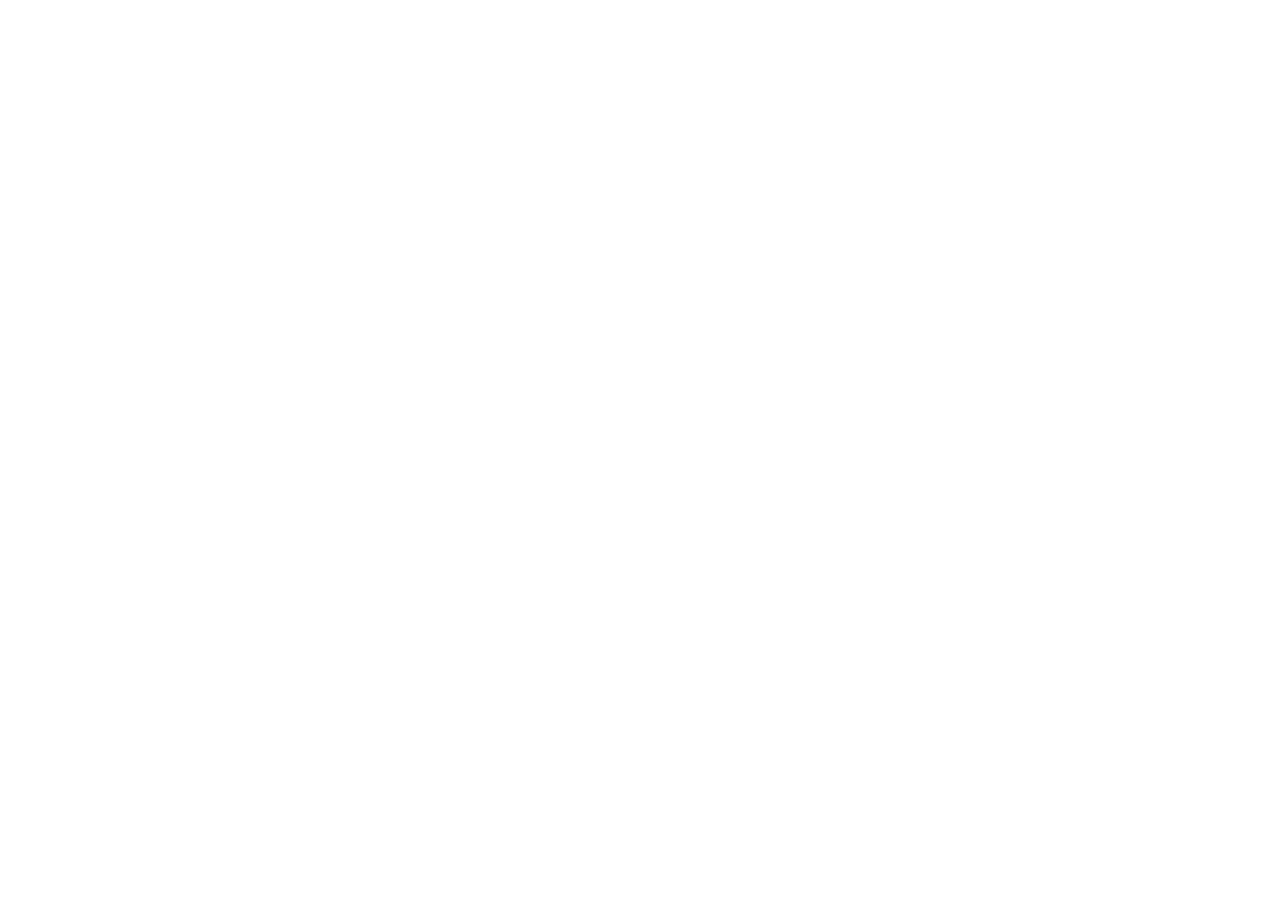
==== cvlol.html @ 90e1cd1e "v0.0.4" ====
<!DOCTYPE html>
<html lang="en" >
<head>
    <meta charset="UTF-8">
    <meta name="viewport" content="width=device-width, initial-scale=1.0">
    <title>Document</title>
</head>
<body>
    
</body>
</html>
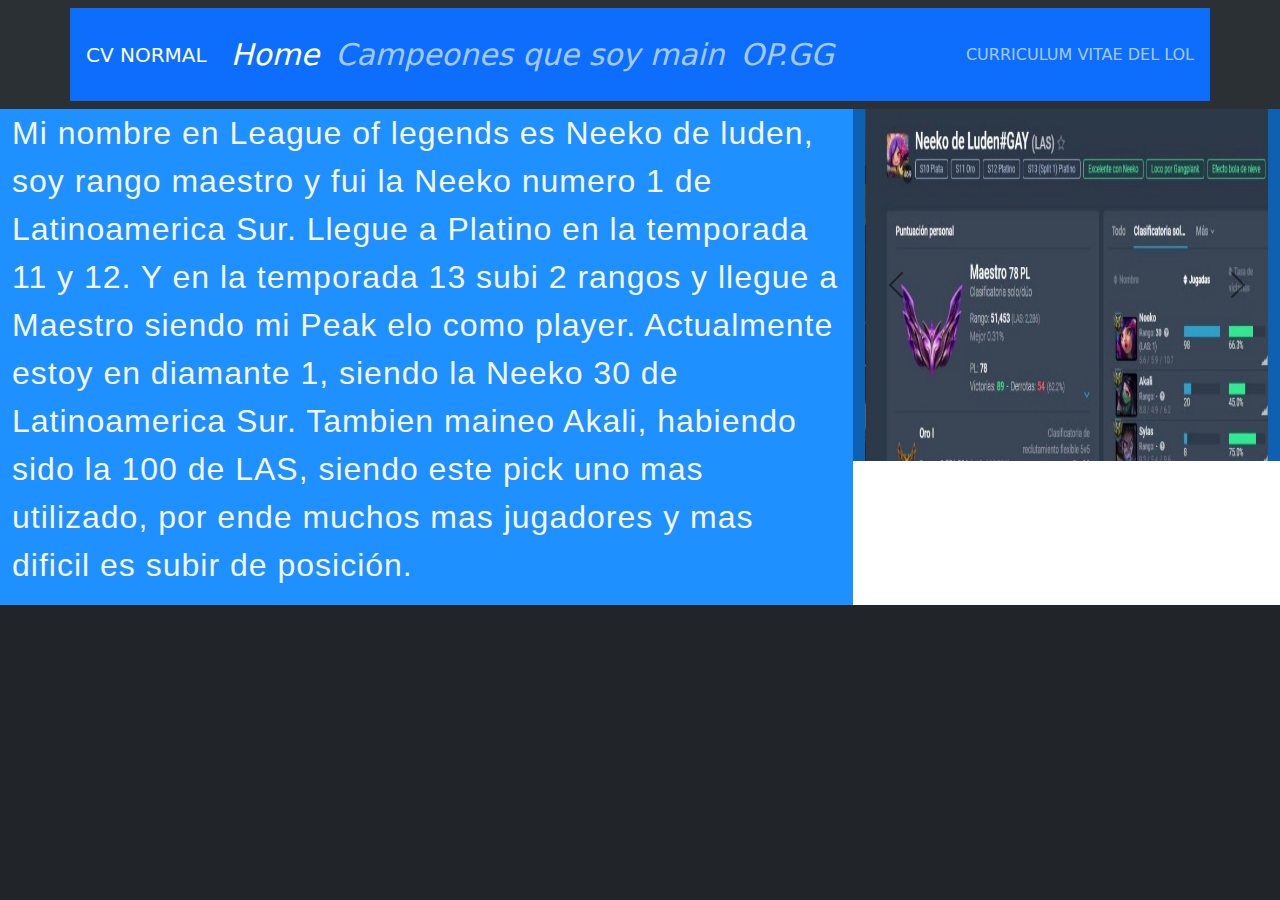
==== commit 7657ef90: "v0.0.5" ====
--- a/cvlol.html
+++ b/cvlol.html
@@ -1,11 +1,86 @@
 <!DOCTYPE html>
-<html lang="en" >
+<html lang="en" data-bs-theme="dark" >
 <head>
     <meta charset="UTF-8">
     <meta name="viewport" content="width=device-width, initial-scale=1.0">
-    <title>Document</title>
+    <link rel="stylesheet" href="estilos.css">
+    <link rel="icon" href="fotos/bulldog.ico">
+    <link href="https://cdn.jsdelivr.net/npm/bootstrap@5.3.3/dist/css/bootstrap.min.css" rel="stylesheet" integrity="sha384-QWTKZyjpPEjISv5WaRU9OFeRpok6YctnYmDr5pNlyT2bRjXh0JMhjY6hW+ALEwIH" crossorigin="anonymous">
+    <title>CV LOL</title>
 </head>
 <body>
-    
+<div class="container-fluid">
+    <div class="arriba row">
+        <nav class="navbar navbar-expand-lg bg-body-tertiary">
+            <div class="container text-bg-primary p-3 ">
+              <a class="navbar-brand" href="index.html">CV NORMAL</a>
+              <button class="navbar-toggler" type="button" data-bs-toggle="collapse" data-bs-target="#navbarText" aria-controls="navbarText" aria-expanded="false" aria-label="Toggle navigation">
+                <span class="navbar-toggler-icon"></span>
+              </button>
+              <div class="collapse navbar-collapse" id="navbarText">
+                <ul class="navbar-nav me-auto mb-2 mb-lg-0">
+                  <li class="nav-item">
+                    <a class="nav-link active" aria-current="page" href="#">Home</a>
+                  </li>
+                  <li class="nav-item">
+                    <a class="nav-link" href="#Champs">Campeones que soy main</a>
+                  </li>
+                  <li class="nav-item">
+                    <a class="nav-link" href="#poro">OP.GG</a>
+                  </li>
+                </ul>
+                <span class="navbar-text">CURRICULUM VITAE DEL LOL</span>
+              </div>
+            </div>
+          </nav>
+    </div>
+    <div class="medioo row">
+        <div class="izq col-8">
+          <p class="textolol">Mi nombre en League of legends es Neeko de luden, soy rango maestro y fui la Neeko numero 1 de Latinoamerica Sur. Llegue a Platino en la temporada 11 y 12. Y en la temporada 13 subi 2 rangos y llegue a Maestro siendo mi Peak elo como player. Actualmente estoy en diamante 1, siendo la Neeko 30 de Latinoamerica Sur. Tambien maineo Akali, habiendo sido la 100 de LAS, siendo este pick uno mas utilizado, por ende muchos mas jugadores y mas dificil es subir de posición.</p>
+        </div>
+        <div class="der col-4">
+          <div id="carouselExample" class="carousel slide">
+            <div class="carousel-inner">
+              <div class="carousel-item active">
+                <img src="fotos/rango1.jpeg" height="352px" class="d-block w-100">
+              </div>
+              <div class="carousel-item">
+                <img src="fotos/top1neeko.jpeg" height="352px"  class="d-block w-100">
+              </div>
+            </div>
+            <button class="carousel-control-prev" type="button" data-bs-target="#carouselExample" data-bs-slide="prev">
+              <span class="carousel-control-prev-icon" aria-hidden="true"></span>
+              <span class="visually-hidden">Previous</span>
+            </button>
+            <button class="carousel-control-next" type="button" data-bs-target="#carouselExample" data-bs-slide="next">
+              <span class="carousel-control-next-icon" aria-hidden="true"></span>
+              <span class="visually-hidden">Next</span>
+            </button>
+          </div>
+        </div>
+    </div>
+    <div class="champsqjuego">
+
+    </div>
+    <div class="akali row">
+
+    </div>
+    <div class="neeko row">
+        
+    </div>
+    <div class="yasuo">
+
+    </div>
+    <div class="yone">
+
+    </div>
+    <div class="footer row">
+
+    </div>
+</div>
+
+
+<script src="https://cdn.jsdelivr.net/npm/bootstrap@5.3.3/dist/js/bootstrap.bundle.min.js" integrity="sha384-YvpcrYf0tY3lHB60NNkmXc5s9fDVZLESaAA55NDzOxhy9GkcIdslK1eN7N6jIeHz" crossorigin="anonymous"></script>
+</body>
 </body>
 </html>--- a/estilos.css
+++ b/estilos.css
@@ -0,0 +1,134 @@
+
+.arriba{
+    height: 15%;
+    background-color: black;
+    position: sticky;
+    top: 0;
+    z-index: 1000;
+}
+.medio{
+    height: 70%;
+    background-color: grey;
+}
+.abajo{height: 40%;
+        background-color: rgb(55, 55, 56);
+}
+.izq{
+    height: 100%;
+    background-color: dodgerblue;
+    display: flex;
+    justify-content: center;
+    align-items: center;
+    
+}
+.der{
+    height: 100%;
+    background-color: rgb(14, 96, 178);
+    display: inline-block;
+    justify-content: center;
+    align-items: center;
+    
+}
+.experiencia{
+    color:#FFF;
+    text-transform: uppercase;
+    font-size: 55px;
+    margin-top: 100px;
+    text-shadow: 2px 5px black;
+    font-family: Arial, Helvetica, sans-serif;
+    letter-spacing: 2px;
+}
+.abajoo{
+    height: 40%;
+    width: 100%;
+    background-color: rgb(55, 55, 56);
+}
+.almedio{
+    justify-content: space-around;
+    
+    border: 10px rgb(255, 255, 255);
+    display: flex;
+    align-items: center;
+    color: #FFF;
+}
+li{
+    font-size: 30px;
+    font-style: oblique;
+    list-style: none;
+}
+.formacion{
+    background-color: rgb(55, 55, 56) ;
+    height: 30%;
+    display: flex;
+    align-content: center;
+    justify-content: center;
+    align-items: center;
+}
+
+.formacionacademicaletra{
+    font-size: 35px;
+    color: white;
+    text-shadow: 1px 2px black;
+    font-family: arial;
+    align-items: center;
+    justify-content: center;
+}
+.letra{
+    color: white;
+    font-style: oblique;
+   
+}
+
+.contacto{
+    height: 40%;
+    background-color: rgb(55, 55, 56) ;
+    display: flex;
+    align-content: center;
+    justify-content: center;
+}
+.imagenmedio{
+    display: flex;
+    justify-content: center;
+    align-items: center;
+    border-radius: 305px;
+}
+@media (max-width:480px)
+{
+    .izq{
+        width: 100%;
+    }
+    .der{
+        width: 100%;
+    }
+}
+@media (min-width:0px)
+{
+    .izq{
+        width: 100%;
+    }
+    .der{
+        width: 100%;
+    }
+}
+.textosoybueno{
+    height: 100%;
+    background-color: white;
+    font-size: 30px;
+}
+.fotogaleria{
+    height: 30%;
+    background-color: black;
+}
+.medioo{
+    height: 40%;
+    background-color: #FFF;
+}
+.textolol{
+    font-size: 32px;
+    color: whitesmoke;
+    font-family: Arial, Helvetica, sans-serif;
+    font-weight: lighter;
+    font-style: normal;
+    letter-spacing: 1px;
+    
+}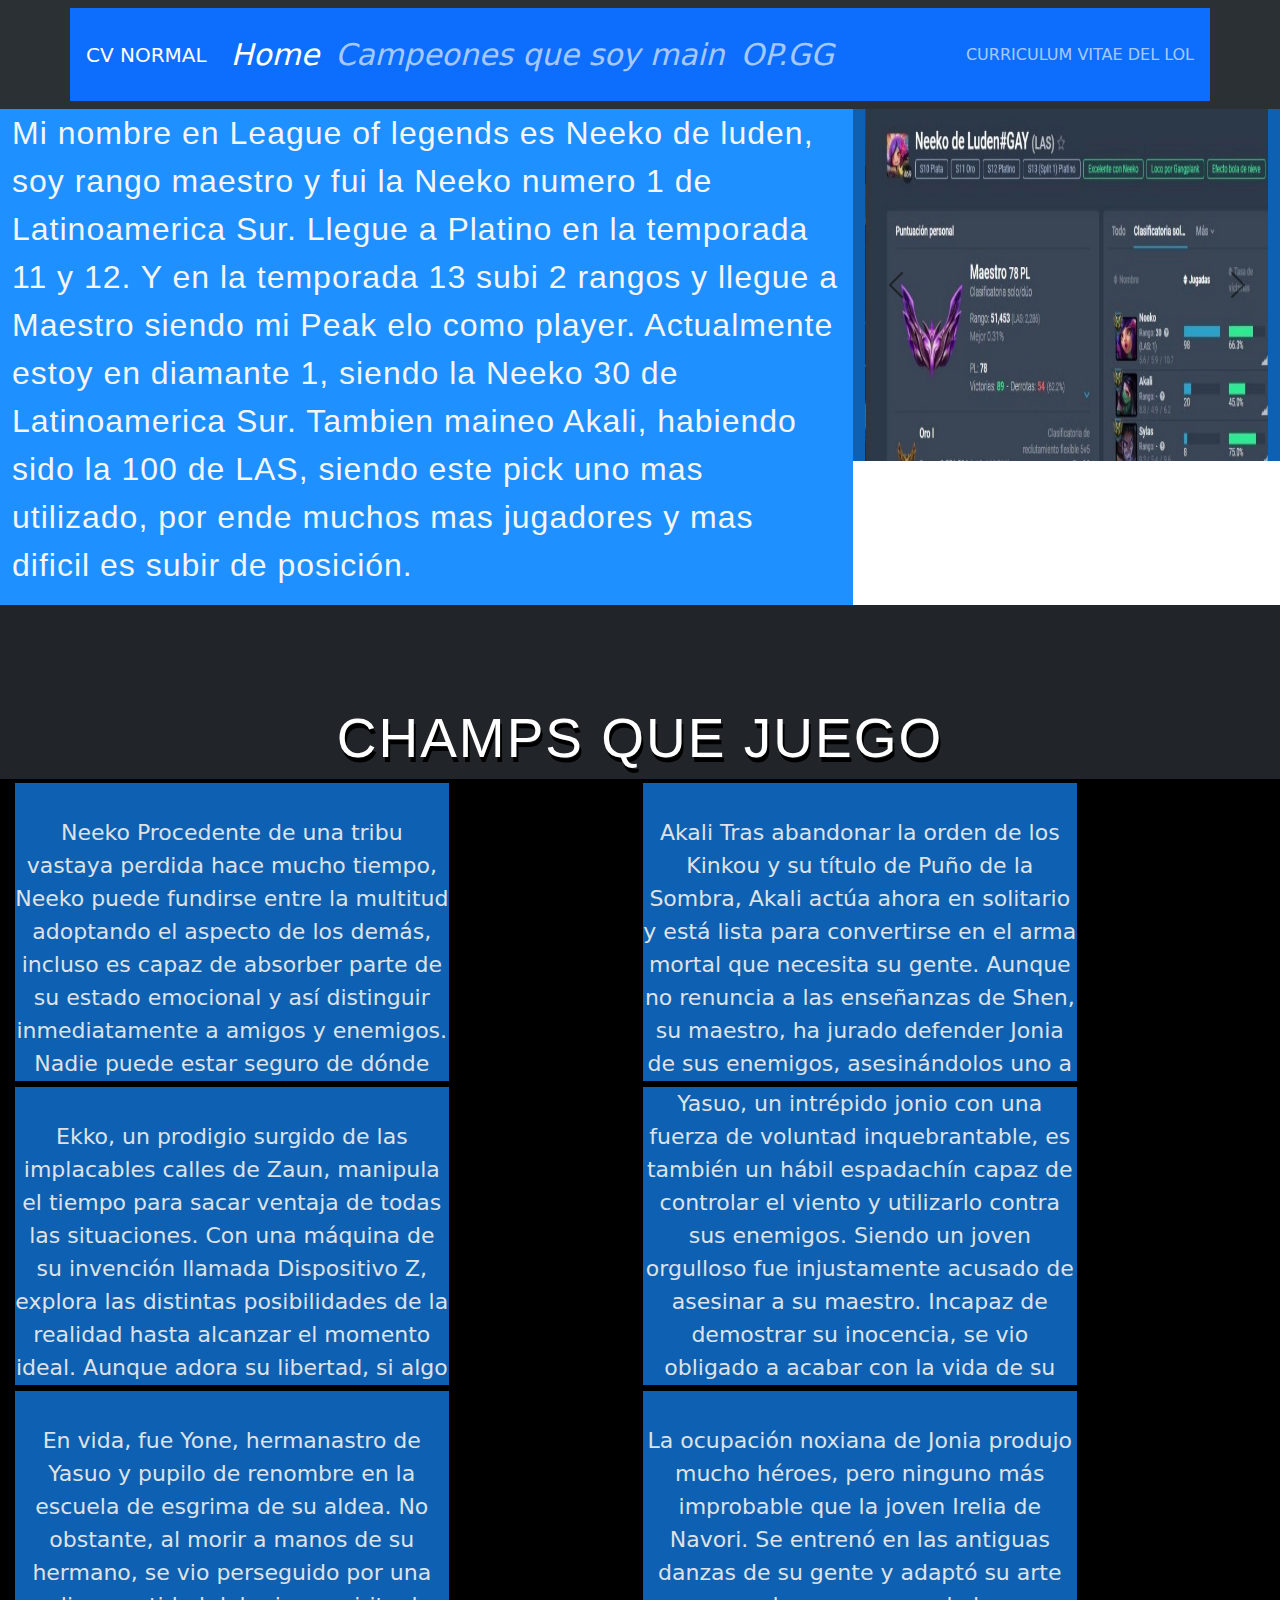
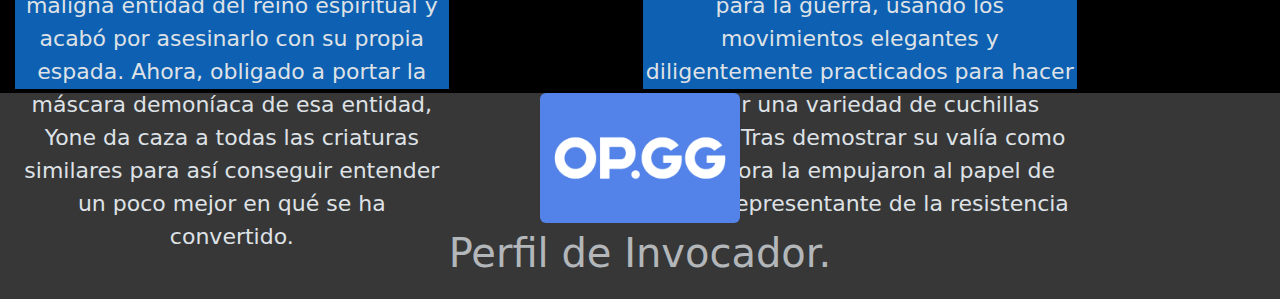
==== commit 774eeb13: "v0.0.41" ====
--- a/cvlol.html
+++ b/cvlol.html
@@ -59,23 +59,33 @@
           </div>
         </div>
     </div>
-    <div class="champsqjuego">
-
+    <div class="champsqjuego row">
+      <section id="#Champs"> <h1 class="experiencia text-center" id="Champs" >CHAMPS QUE JUEGO</h1></section> 
     </div>
     <div class="akali row">
-
+      <div class="grid-layout">
+        <div class="caja1"><br>Neeko Procedente de una tribu vastaya perdida hace mucho tiempo, Neeko puede fundirse entre la multitud adoptando el aspecto de los demás, incluso es capaz de absorber parte de su estado emocional y así distinguir inmediatamente a amigos y enemigos. Nadie puede estar seguro de dónde está o de quién es Neeko en realidad, pero aquellos que pretendan causarle daño no tardarán en ser testigos de su verdadera forma y sentirán liberarse contra ellos todo el poder de su magia espiritual primordial.</div>
+        <div class="caja2"></div>
+        <div class="caja1"> <br>Akali Tras abandonar la orden de los Kinkou y su título de Puño de la Sombra, Akali actúa ahora en solitario y está lista para convertirse en el arma mortal que necesita su gente. Aunque no renuncia a las enseñanzas de Shen, su maestro, ha jurado defender Jonia de sus enemigos, asesinándolos uno a uno. Los ataques de Akali son silenciosos, pero su mensaje se escucha con toda claridad: temed a la asesina sin maestro.</div>
+        <div class="caja3"></div>
+        <div class="caja1"><br>Ekko, un prodigio surgido de las implacables calles de Zaun, manipula el tiempo para sacar ventaja de todas las situaciones. Con una máquina de su invención llamada Dispositivo Z, explora las distintas posibilidades de la realidad hasta alcanzar el momento ideal. Aunque adora su libertad, si algo amenaza a sus amigos, hará lo que sea para defenderlos. Para quien no sepa quién es este muchacho, Ekko parece conseguir lo imposible a la primera, una y otra vez.</div>
+        <div class="caja4"></div>
+        <div class="caja1">Yasuo, un intrépido jonio con una fuerza de voluntad inquebrantable, es también un hábil espadachín capaz de controlar el viento y utilizarlo contra sus enemigos. Siendo un joven orgulloso fue injustamente acusado de asesinar a su maestro. Incapaz de demostrar su inocencia, se vio obligado a acabar con la vida de su propio hermano en defensa propia. Incluso después de que el verdadero asesino de su maestro saliera a la luz, Yasuo no ha podido perdonarse a sí mismo por todo lo que ha hecho y ahora deambula por su tierra natal con el viento como único guía de su espada.</div>
+        <div class="caja5"></div>  
+        <div class="caja1"><br>En vida, fue Yone, hermanastro de Yasuo y pupilo de renombre en la escuela de esgrima de su aldea. No obstante, al morir a manos de su hermano, se vio perseguido por una maligna entidad del reino espiritual y acabó por asesinarlo con su propia espada. Ahora, obligado a portar la máscara demoníaca de esa entidad, Yone da caza a todas las criaturas similares para así conseguir entender un poco mejor en qué se ha convertido.</div>
+        <div class="caja6"></div>
+        <div class="caja1"><br>La ocupación noxiana de Jonia produjo mucho héroes, pero ninguno más improbable que la joven Irelia de Navori. Se entrenó en las antiguas danzas de su gente y adaptó su arte para la guerra, usando los movimientos elegantes y diligentemente practicados para hacer levitar una variedad de cuchillas letales. Tras demostrar su valía como luchadora la empujaron al papel de líder y representante de la resistencia</div>
+        <div class="caja7"></div>
+        </div>
     </div>
-    <div class="neeko row">
-        
-    </div>
-    <div class="yasuo">
-
-    </div>
-    <div class="yone">
-
-    </div>
-    <div class="footer row">
-
+   
+    
+      <div class="contacto row">
+        <figure class="figure">
+          <div class="imagenmedio"><a href="https://www.op.gg/summoners/las/Neeko%20de%20Luden-BEEF" class="imagenmedio" target="_blank"><img src="fotos/reverse.rectangle.png" class="imagenmedio img-fluid rounded" width="200px" height="300px" alt="Perfil de Invocador"></a></div>
+          <figcaption class="figure-caption text-center fs-1 fw-light">Perfil de Invocador.</figcaption>
+        </figure>
+      </div>
     </div>
 </div>
 
--- a/estilos.css
+++ b/estilos.css
@@ -131,4 +131,78 @@
     font-style: normal;
     letter-spacing: 1px;
     
+}
+.caja{
+    background-color: rgba(255, 192, 203, 0.223);
+  
+    height: 300px;
+    border: black solid 1px;
+    text-align: center;
+    margin: 2px;
+    justify-content: flex-start;
+}
+.grid-layout{
+    background-color: black;
+    width: 90%;
+    margin: 0 auto;
+    padding: 1px;
+    display: grid;
+    grid-template-columns: 35% 15% 35% 15%;
+}
+.caja1{background-color:rgb(14, 96, 178);
+    font-size: 22px;
+    height: 300px;
+    border: black solid 1px;
+    text-align: center;
+    margin: 2px;
+    
+
+}
+.caja2{background-image: url('https://static.wikia.nocookie.net/leagueoflegendsoficial/images/3/35/Neeko_loading_screen.jpg/revision/latest/scale-to-width-down/250?cb=20190830033449&path-prefix=es');
+    background-repeat: no-repeat;
+    background-size: cover;
+    height: 300px;
+    border: black solid 1px;
+    text-align: center;
+    margin: 2px;
+    }
+.caja3{background-image: url('https://static.wikia.nocookie.net/leagueoflegends/images/9/91/Pantalla_de_carga_-_Akali_KDA_ALL_OUT.jpg/revision/latest/scale-to-width-down/200?cb=20230727202634&path-prefix=es');
+    background-repeat: no-repeat;
+    background-size: cover;
+    height: 300px;
+    border: black solid 1px;
+    text-align: center;
+    margin: 2px;
+}
+.caja4{background-repeat: no-repeat;
+   background-image: url('https://static.wikia.nocookie.net/leagueoflegendsoficial/images/7/7f/Ekko_loading_screen.jpg/revision/latest/scale-to-width-down/250?cb=20160914225404&path-prefix=es');
+    background-size: cover;
+    height: 300px;
+    border: black solid 1px;
+    text-align: center;
+    margin: 2px;
+}
+.caja5{background-image: url('https://static.wikia.nocookie.net/leagueoflegendsoficial/images/c/cb/Yasuo_loading_screen.jpg/revision/latest/scale-to-width-down/250?cb=20170326194057&path-prefix=es');
+    background-repeat: no-repeat;
+    background-size: cover;
+    height: 300px;
+    border: black solid 1px;
+    text-align: center;
+    margin: 2px;
+}
+.caja6{background-image: url('https://s0.smartresize.com/wallpaper/288/174/HD-wallpaper-yone-league-of-legends.jpg');
+    background-repeat: no-repeat;
+    background-size: cover;
+    height: 300px;
+    border: black solid 1px;
+    text-align: center;
+    margin: 2px;
+}
+.caja7{background-image: url('https://e1.pxfuel.com/desktop-wallpaper/867/812/desktop-wallpaper-irelia-league-of-legends-ultra-mobile-irelia-lol-thumbnail.jpg');
+    background-repeat: no-repeat;
+    background-size: cover;
+    height: 300px;
+    border: black solid 1px;
+    text-align: center;
+    margin: 2px;
 }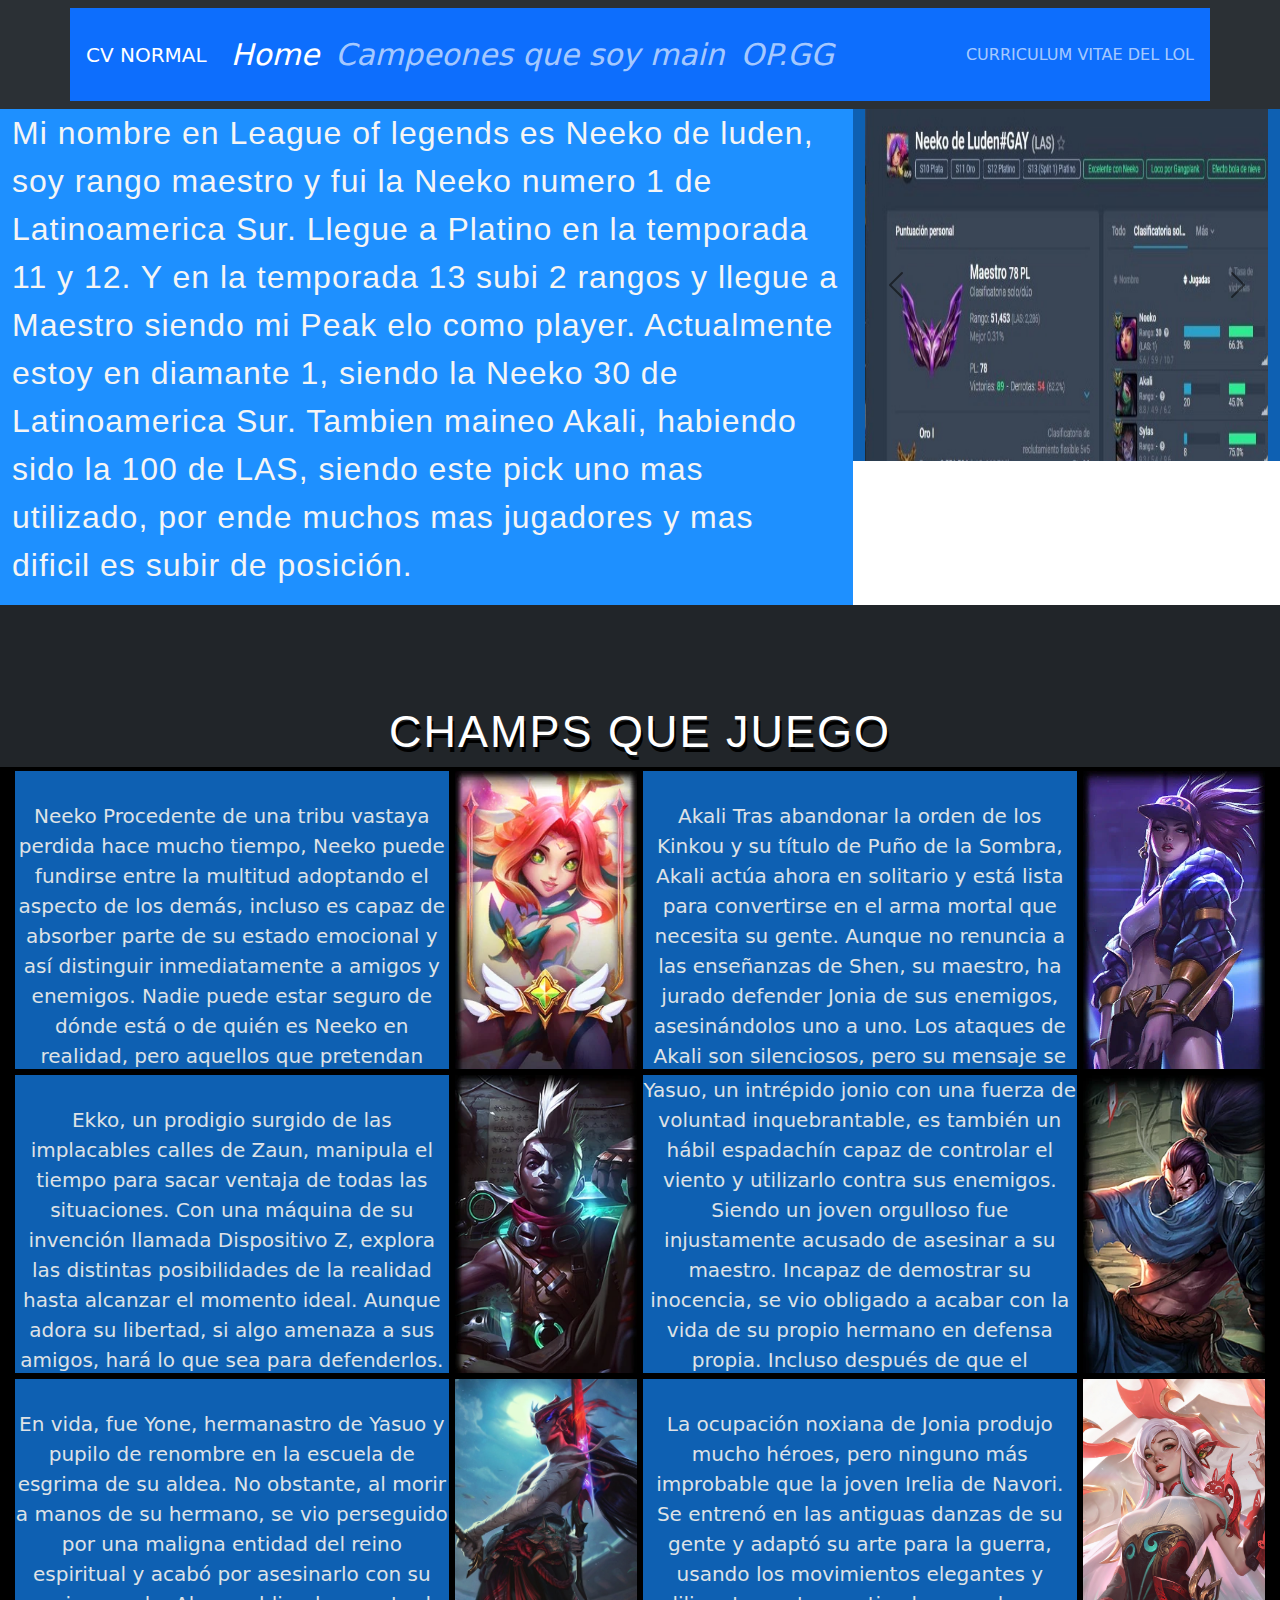
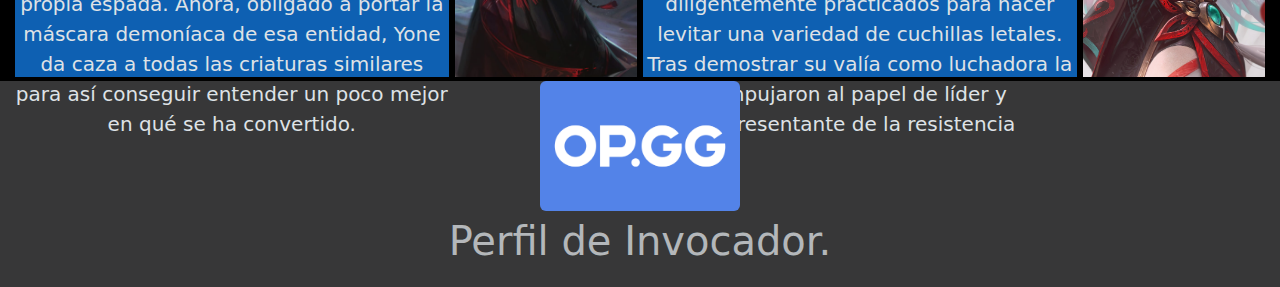
==== commit a1b8c56e: "v1.0" ====
--- a/cvlol.html
+++ b/cvlol.html
@@ -35,10 +35,10 @@
           </nav>
     </div>
     <div class="medioo row">
-        <div class="izq col-8">
+        <div class="izqq col-8">
           <p class="textolol">Mi nombre en League of legends es Neeko de luden, soy rango maestro y fui la Neeko numero 1 de Latinoamerica Sur. Llegue a Platino en la temporada 11 y 12. Y en la temporada 13 subi 2 rangos y llegue a Maestro siendo mi Peak elo como player. Actualmente estoy en diamante 1, siendo la Neeko 30 de Latinoamerica Sur. Tambien maineo Akali, habiendo sido la 100 de LAS, siendo este pick uno mas utilizado, por ende muchos mas jugadores y mas dificil es subir de posición.</p>
         </div>
-        <div class="der col-4">
+        <div class="derechaa col-4" >
           <div id="carouselExample" class="carousel slide">
             <div class="carousel-inner">
               <div class="carousel-item active">
@@ -81,9 +81,9 @@
    
     
       <div class="contacto row">
-        <figure class="figure">
-          <div class="imagenmedio"><a href="https://www.op.gg/summoners/las/Neeko%20de%20Luden-BEEF" class="imagenmedio" target="_blank"><img src="fotos/reverse.rectangle.png" class="imagenmedio img-fluid rounded" width="200px" height="300px" alt="Perfil de Invocador"></a></div>
-          <figcaption class="figure-caption text-center fs-1 fw-light">Perfil de Invocador.</figcaption>
+        <figure class="figure"><section id="#poro">
+          <div class="imagenmedio"><a href="https://www.op.gg/summoners/las/Neeko%20de%20Luden-BEEF" class="imagenmedio" id="poro" target="_blank"><img src="fotos/reverse.rectangle.png" class="imagenmedio img-fluid rounded" width="200px" height="300px" alt="Perfil de Invocador"></a></div>
+          <figcaption class="figure-caption text-center fs-1 fw-light">Perfil de Invocador.</figcaption></section>
         </figure>
       </div>
     </div>
--- a/estilos.css
+++ b/estilos.css
@@ -13,6 +13,7 @@
 .abajo{height: 40%;
         background-color: rgb(55, 55, 56);
 }
+
 .izq{
     height: 100%;
     background-color: dodgerblue;
@@ -32,7 +33,7 @@
 .experiencia{
     color:#FFF;
     text-transform: uppercase;
-    font-size: 55px;
+    font-size: 45px;
     margin-top: 100px;
     text-shadow: 2px 5px black;
     font-family: Arial, Helvetica, sans-serif;
@@ -92,29 +93,29 @@
     align-items: center;
     border-radius: 305px;
 }
-@media (max-width:480px)
-{
-    .izq{
-        width: 100%;
-    }
-    .der{
-        width: 100%;
-    }
-}
-@media (min-width:0px)
-{
-    .izq{
-        width: 100%;
-    }
-    .der{
-        width: 100%;
-    }
-}
+
+
 .textosoybueno{
     height: 100%;
     background-color: white;
     font-size: 30px;
 }
+.izqq{
+    height: 100%;
+    background-color: dodgerblue;
+    display: flex;
+    justify-content: center;
+    align-items: center;
+    
+}
+.derechaa{
+    height: 100%;
+    background-color: rgb(14, 96, 178);
+    display: inline-block;
+    justify-content: center;
+    align-items: center;}
+
+
 .fotogaleria{
     height: 30%;
     background-color: black;
@@ -150,23 +151,23 @@
     grid-template-columns: 35% 15% 35% 15%;
 }
 .caja1{background-color:rgb(14, 96, 178);
-    font-size: 22px;
-    height: 300px;
-    border: black solid 1px;
-    text-align: center;
-    margin: 2px;
-    
-
-}
-.caja2{background-image: url('https://static.wikia.nocookie.net/leagueoflegendsoficial/images/3/35/Neeko_loading_screen.jpg/revision/latest/scale-to-width-down/250?cb=20190830033449&path-prefix=es');
-    background-repeat: no-repeat;
-    background-size: cover;
-    height: 300px;
-    border: black solid 1px;
-    text-align: center;
-    margin: 2px;
-    }
-.caja3{background-image: url('https://static.wikia.nocookie.net/leagueoflegends/images/9/91/Pantalla_de_carga_-_Akali_KDA_ALL_OUT.jpg/revision/latest/scale-to-width-down/200?cb=20230727202634&path-prefix=es');
+    font-size: 20px;
+    height: 300px;
+    border: black solid 1px;
+    text-align: center;
+    margin: 2px;
+    
+
+}
+.caja2{background-image: url('fotos/neeko.webp');
+    background-repeat: no-repeat;
+    background-size: cover;
+    height: 300px;
+    border: black solid 1px;
+    text-align: center;
+    margin: 2px;
+    }
+.caja3{background-image: url('fotos/akalii.webp');
     background-repeat: no-repeat;
     background-size: cover;
     height: 300px;
@@ -175,34 +176,162 @@
     margin: 2px;
 }
 .caja4{background-repeat: no-repeat;
-   background-image: url('https://static.wikia.nocookie.net/leagueoflegendsoficial/images/7/7f/Ekko_loading_screen.jpg/revision/latest/scale-to-width-down/250?cb=20160914225404&path-prefix=es');
-    background-size: cover;
-    height: 300px;
-    border: black solid 1px;
-    text-align: center;
-    margin: 2px;
-}
-.caja5{background-image: url('https://static.wikia.nocookie.net/leagueoflegendsoficial/images/c/cb/Yasuo_loading_screen.jpg/revision/latest/scale-to-width-down/250?cb=20170326194057&path-prefix=es');
-    background-repeat: no-repeat;
-    background-size: cover;
-    height: 300px;
-    border: black solid 1px;
-    text-align: center;
-    margin: 2px;
-}
-.caja6{background-image: url('https://s0.smartresize.com/wallpaper/288/174/HD-wallpaper-yone-league-of-legends.jpg');
-    background-repeat: no-repeat;
-    background-size: cover;
-    height: 300px;
-    border: black solid 1px;
-    text-align: center;
-    margin: 2px;
-}
-.caja7{background-image: url('https://e1.pxfuel.com/desktop-wallpaper/867/812/desktop-wallpaper-irelia-league-of-legends-ultra-mobile-irelia-lol-thumbnail.jpg');
-    background-repeat: no-repeat;
-    background-size: cover;
-    height: 300px;
-    border: black solid 1px;
-    text-align: center;
-    margin: 2px;
+   background-image: url('fotos/Ekko_loading_screen.webp');
+    background-size: cover;
+    height: 300px;
+    border: black solid 1px;
+    text-align: center;
+    margin: 2px;
+}
+.caja5{background-image: url('fotos/Yasuo_loading_screen.webp');
+    background-repeat: no-repeat;
+    background-size: cover;
+    height: 300px;
+    border: black solid 1px;
+    text-align: center;
+    margin: 2px;
+}
+.caja6{background-image: url('fotos/yone.jpg');
+    background-repeat: no-repeat;
+    background-size: cover;
+    height: 300px;
+    border: black solid 1px;
+    text-align: center;
+    margin: 2px;
+}
+.caja7{background-image: url(fotos/irelia.jpg);
+    background-repeat: no-repeat;
+    background-size: cover;
+    height: 300px;
+    border: black solid 1px;
+    text-align: center;
+    margin: 2px;
+}
+.textopresentacion{
+    font-size: 39px;
+}
+@media (max-width:700px)
+{ /* CVLOL.HTML MEDIA QUERIES*/
+    .izqq{
+        width: 100%;
+        
+        
+    }
+    /*
+    .derechaa{
+        display: none;
+        visibility: hidden;
+        background-color: black;
+        
+    }*/
+    .derechaa{
+        display: none;
+    }
+    
+    .textolol{
+        font-size: 20px;
+        text-align: center;
+        color: black;
+    }
+   
+    .grid-layout{display: grid;
+        grid-template-columns: 100%;
+
+    }
+    .caja2{
+        display: none;
+        background-color: transparent;
+    }
+    .caja3{
+        display: none;
+        background-color: transparent;
+    }
+    .caja4{
+        display: none;
+        background-color: transparent;
+    }
+    .caja5{
+        display: none;
+        background-color: transparent;
+    }
+    .caja6{
+        display: none;
+        background-color: transparent;
+    }
+    .caja7{
+        display: none;
+        background-color: transparent;
+    }
+    .caja1{
+        width: 100%;
+        display:inline ;
+        font-size: 20px;
+        color: black;
+        font-family: Arial, Helvetica, sans-serif;
+    }
+    /* INDEX.HTML MEDIA QUERIES*/
+    .izq{
+        display: none;
+        background-color: transparent;
+    }
+    .der{
+        width: 100%;
+        
+    }
+    .textopresentacion{
+        font-size: 25px;
+        color: black;
+        font-family: Arial, Helvetica, sans-serif;
+        text-align: center;
+    }
+    .almedio{
+        font-size: 15px;
+        color: rgb(217, 229, 239);
+        height: 100%;
+    }
+    .formacion{
+        width: 100%;
+        height: 100%;
+        text-align: center;
+    }
+}
+@media only screen and (min-width:701px)and (max-width:900px){
+    /* CVLOL.HTML MEDIA QUERIES*/
+    .textolol{
+        font-size: 23px;
+        text-align: center;
+        color: black;
+    }
+    .grid-layout{display: grid;
+        grid-template-columns: 75% 25%;
+
+    }
+    /* index.HTML MEDIA QUERIES*/
+    .textopresentacion{font-size: 25px;
+    color: black;
+    font-family: Arial, Helvetica, sans-serif;
+    text-align: center;}
+    .formacion{
+        padding-top: 40px;
+    }
+    } 
+@media only screen and (min-width:901px)and (max-width:1279px)
+{   
+    .textopresentacion{
+        font-size: 35px;
+        color: black;
+        font-family: Arial, Helvetica, sans-serif;
+        text-align: center;}
+    .textolol{
+        font-size: 28px;
+        text-align: center;
+        color: black;
+    }
+    .caja1{
+        width: 100%;
+        display:inline ;
+        font-size: 17px;
+        color: black;
+        font-family: Arial, Helvetica, sans-serif;
+    }
 }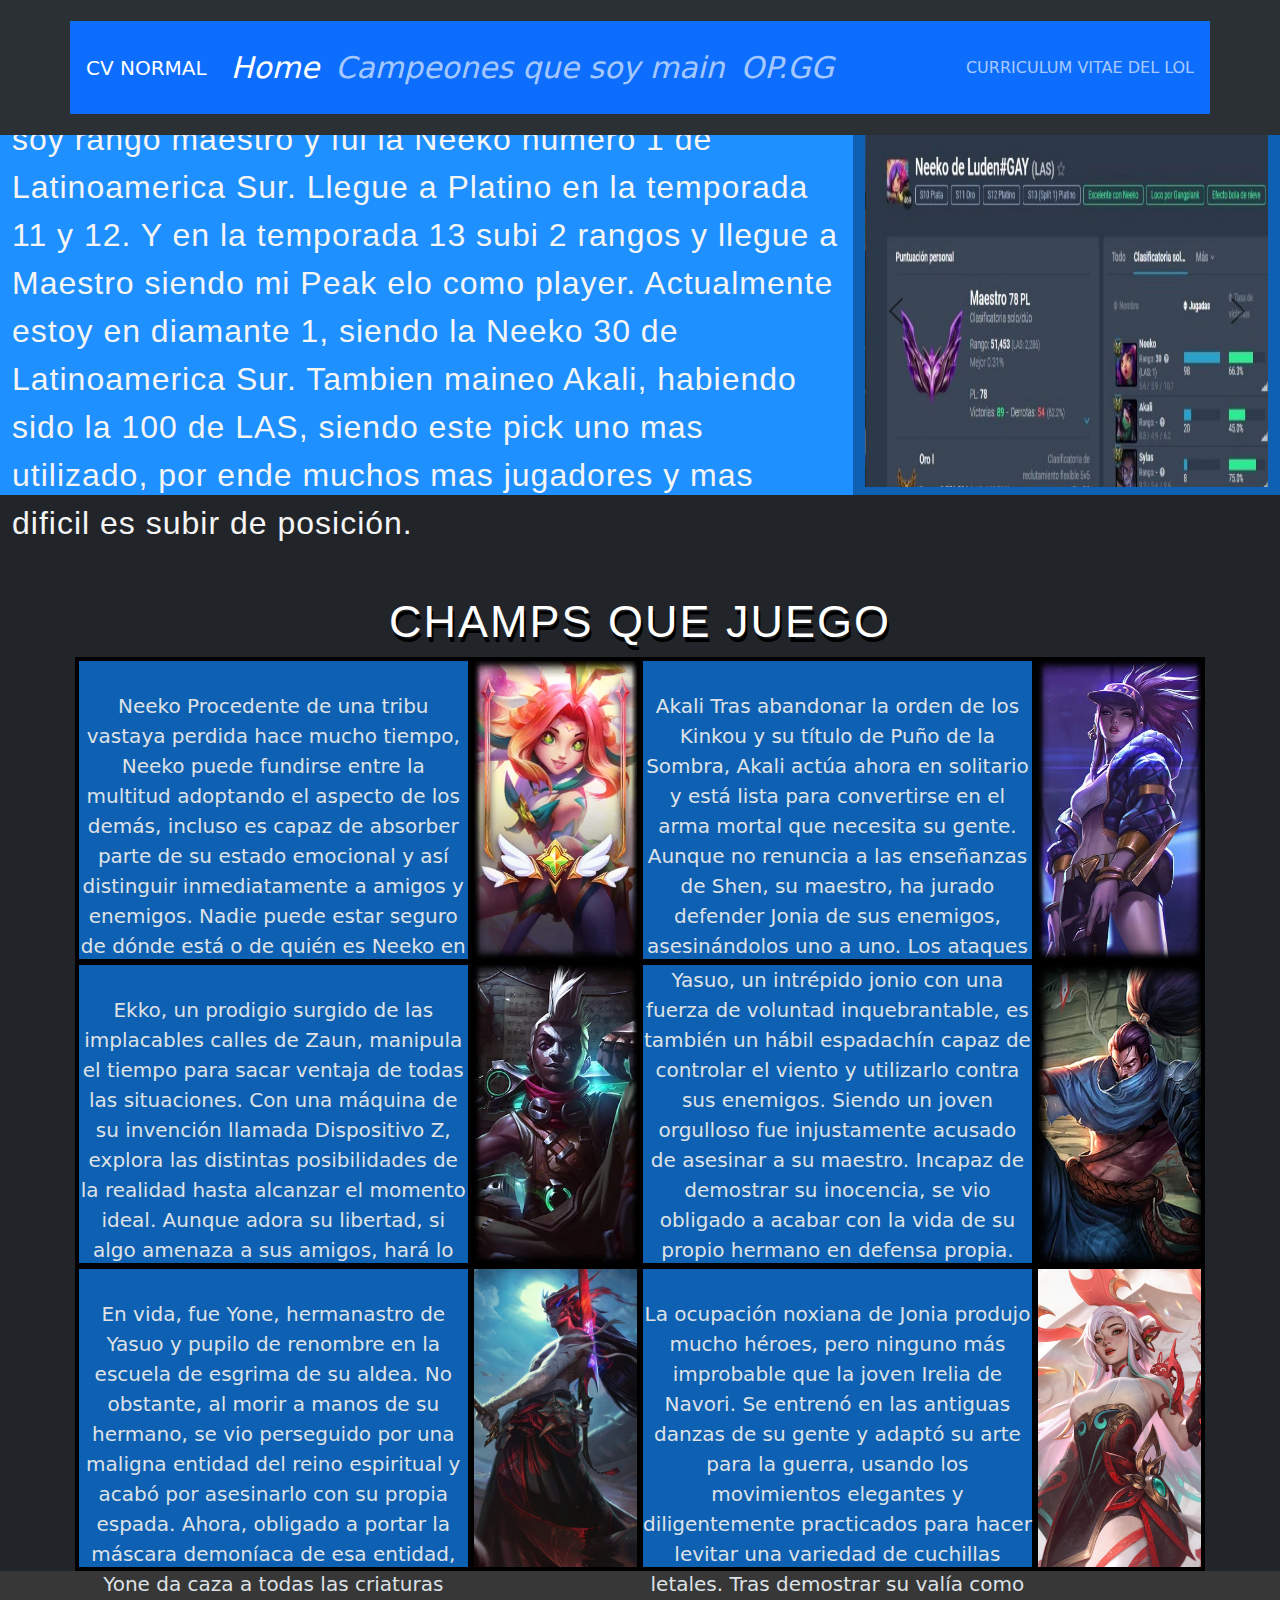
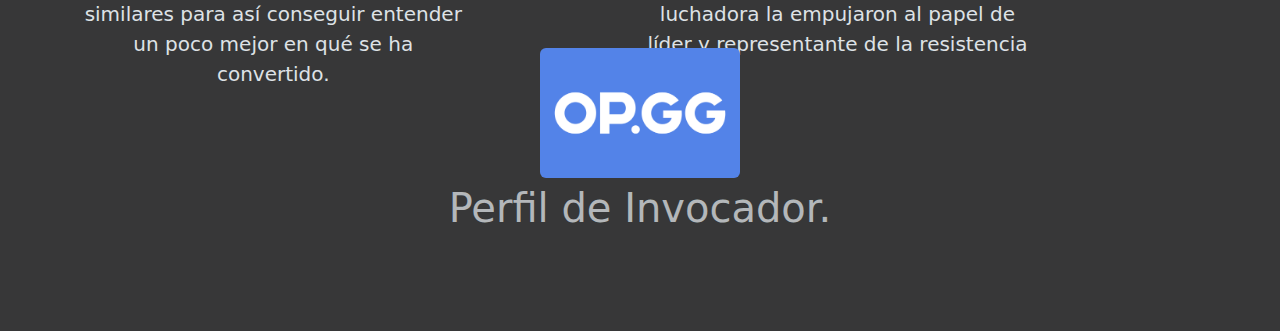
==== commit 9ba236e0: "v1.0.1" ====
--- a/cvlol.html
+++ b/cvlol.html
@@ -1,15 +1,15 @@
-<!DOCTYPE html>
-<html lang="en" data-bs-theme="dark" >
+<html data-bs-theme="dark" >
 <head>
     <meta charset="UTF-8">
+    <link href="https://cdn.jsdelivr.net/npm/bootstrap@5.3.3/dist/css/bootstrap.min.css" rel="stylesheet" integrity="sha384-QWTKZyjpPEjISv5WaRU9OFeRpok6YctnYmDr5pNlyT2bRjXh0JMhjY6hW+ALEwIH" crossorigin="anonymous">
     <meta name="viewport" content="width=device-width, initial-scale=1.0">
     <link rel="stylesheet" href="estilos.css">
     <link rel="icon" href="fotos/bulldog.ico">
-    <link href="https://cdn.jsdelivr.net/npm/bootstrap@5.3.3/dist/css/bootstrap.min.css" rel="stylesheet" integrity="sha384-QWTKZyjpPEjISv5WaRU9OFeRpok6YctnYmDr5pNlyT2bRjXh0JMhjY6hW+ALEwIH" crossorigin="anonymous">
     <title>CV LOL</title>
 </head>
 <body>
 <div class="container-fluid">
+  <header>
     <div class="arriba row">
         <nav class="navbar navbar-expand-lg bg-body-tertiary">
             <div class="container text-bg-primary p-3 ">
@@ -34,6 +34,8 @@
             </div>
           </nav>
     </div>
+  </header>
+  <main>
     <div class="medioo row">
         <div class="izqq col-8">
           <p class="textolol">Mi nombre en League of legends es Neeko de luden, soy rango maestro y fui la Neeko numero 1 de Latinoamerica Sur. Llegue a Platino en la temporada 11 y 12. Y en la temporada 13 subi 2 rangos y llegue a Maestro siendo mi Peak elo como player. Actualmente estoy en diamante 1, siendo la Neeko 30 de Latinoamerica Sur. Tambien maineo Akali, habiendo sido la 100 de LAS, siendo este pick uno mas utilizado, por ende muchos mas jugadores y mas dificil es subir de posición.</p>
@@ -59,10 +61,13 @@
           </div>
         </div>
     </div>
+  </main>
+  
     <div class="champsqjuego row">
       <section id="#Champs"> <h1 class="experiencia text-center" id="Champs" >CHAMPS QUE JUEGO</h1></section> 
     </div>
     <div class="akali row">
+  <article>
       <div class="grid-layout">
         <div class="caja1"><br>Neeko Procedente de una tribu vastaya perdida hace mucho tiempo, Neeko puede fundirse entre la multitud adoptando el aspecto de los demás, incluso es capaz de absorber parte de su estado emocional y así distinguir inmediatamente a amigos y enemigos. Nadie puede estar seguro de dónde está o de quién es Neeko en realidad, pero aquellos que pretendan causarle daño no tardarán en ser testigos de su verdadera forma y sentirán liberarse contra ellos todo el poder de su magia espiritual primordial.</div>
         <div class="caja2"></div>
@@ -78,17 +83,18 @@
         <div class="caja7"></div>
         </div>
     </div>
-   
-    
+  </article>
+    <footer>
       <div class="contacto row">
         <figure class="figure"><section id="#poro">
           <div class="imagenmedio"><a href="https://www.op.gg/summoners/las/Neeko%20de%20Luden-BEEF" class="imagenmedio" id="poro" target="_blank"><img src="fotos/reverse.rectangle.png" class="imagenmedio img-fluid rounded" width="200px" height="300px" alt="Perfil de Invocador"></a></div>
           <figcaption class="figure-caption text-center fs-1 fw-light">Perfil de Invocador.</figcaption></section>
         </figure>
       </div>
+    </footer>
     </div>
 </div>
-
+<!--asdkasd-->
 
 <script src="https://cdn.jsdelivr.net/npm/bootstrap@5.3.3/dist/js/bootstrap.bundle.min.js" integrity="sha384-YvpcrYf0tY3lHB60NNkmXc5s9fDVZLESaAA55NDzOxhy9GkcIdslK1eN7N6jIeHz" crossorigin="anonymous"></script>
 </body>
--- a/estilos.css
+++ b/estilos.css
@@ -9,6 +9,7 @@
 .medio{
     height: 70%;
     background-color: grey;
+    margin: 5px;
 }
 .abajo{height: 40%;
         background-color: rgb(55, 55, 56);
@@ -210,7 +211,7 @@
 .textopresentacion{
     font-size: 39px;
 }
-@media (max-width:700px)
+@media (max-width:701px)
 { /* CVLOL.HTML MEDIA QUERIES*/
     .izqq{
         width: 100%;
@@ -295,6 +296,52 @@
         text-align: center;
     }
 }
+@media only screen and (min-width:0px)and (max-width:400px){
+    li{
+        font-size: 15px;
+    }
+    .formacionacademicaletra{
+        font-size: 30px;
+        font-weight: bold;
+        color: rgb(220, 220, 220);
+        
+    }
+    .letra{
+        font-size: 20px;
+        font-weight: lighter;
+    }
+    .formacion{
+        display: grid;
+        justify-content: center;
+        align-items: center;
+        justify-items: center;
+    }
+    .textopresentacion{
+        font-size: 20px;
+    }
+}
+@media only screen and (min-width:401px)and (max-width:700px){
+    li{
+        font-size: 20px;
+    }
+    .formacionacademicaletra{
+        font-size: 35px;
+        font-weight: bold;
+        color: rgb(220, 220, 220);
+        
+    }
+    .letra{
+        font-size: 20px;
+        font-weight: lighter;
+    }
+    .formacion{
+        display: grid;
+        justify-content: center;
+        align-items: center;
+        justify-items: center;
+    }
+}
+
 @media only screen and (min-width:701px)and (max-width:900px){
     /* CVLOL.HTML MEDIA QUERIES*/
     .textolol{
